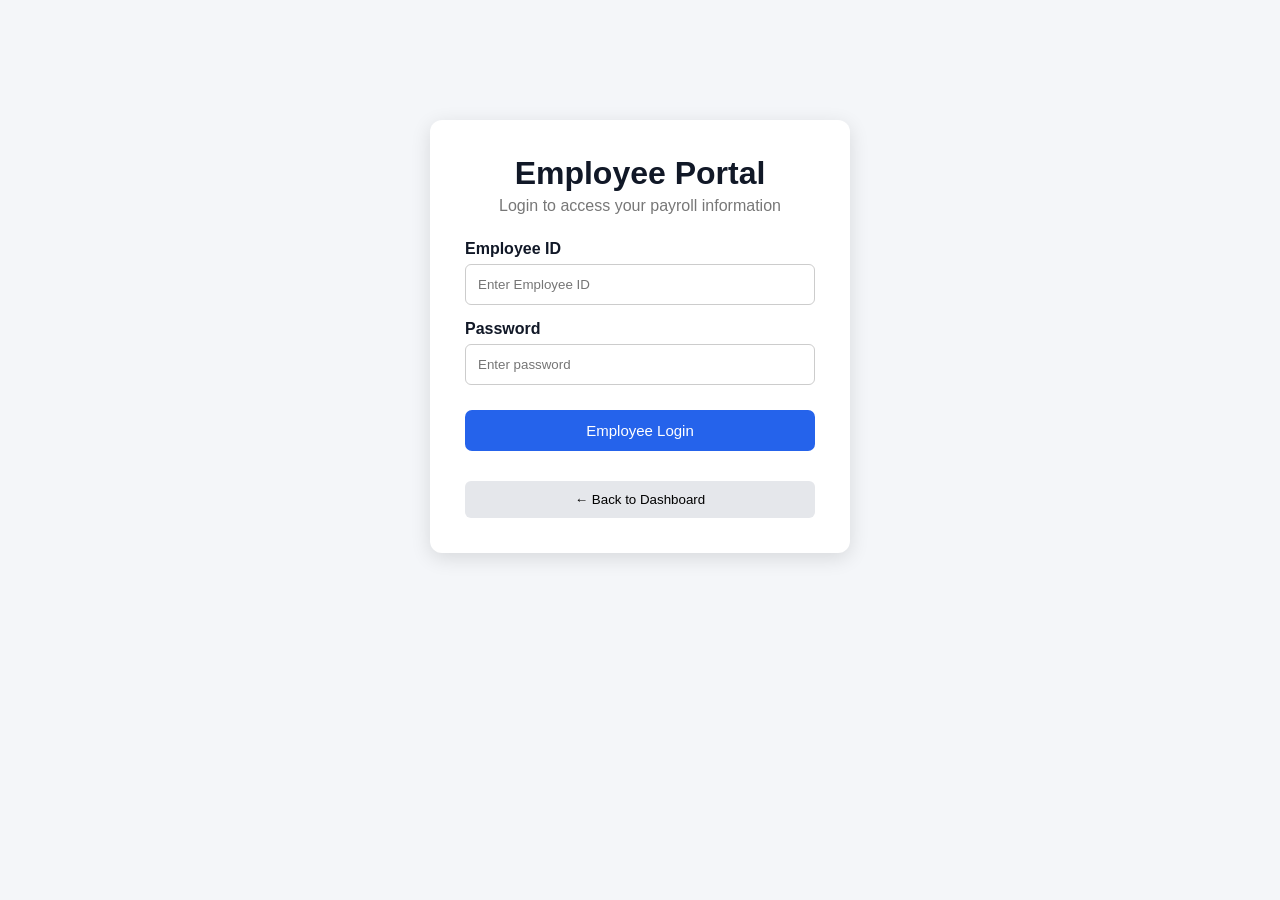
==== frontend/index.html @ a614b460 "Updated project with new code" ====
<!DOCTYPE html>
<html lang="en">
<head>
<meta charset="UTF-8">
<meta name="viewport" content="width=device-width, initial-scale=1.0">
<title>Employee Portal</title>
<link rel="stylesheet" href="style.css">
</head>
<body>
<div class="portal-page">
  <div class="portal-login" id="portalLogin">
    <h1>Employee Portal</h1>
    <p>Login to access your payroll information</p>
    <form onsubmit="employeeWebLogin(event)">
      <label>Employee ID</label>
      <input type="number" id="portalEmployeeId" placeholder="Enter Employee ID" required>
      <label>Password</label>
      <input type="password" id="portalPassword" placeholder="Enter password" required>
      <button type="submit" class="primary-btn">Employee Login</button>
      <p id="portalMessage"></p>
    </form>
    <button class="back-btn" onclick="goTo('dashboard.html')">← Back to Dashboard</button>
  </div>

  <div class="employee-dashboard" id="employeeDashboard">
    <div class="portal-header">
      <div><h1>Employee Dashboard</h1><p id="portalWelcome">Welcome</p></div>
      <button class="logout-btn" onclick="employeeLogout()">Logout</button>
    </div>

    <section class="portal-card">
      <h2>My Details</h2>
      <div class="details-grid">
        <div><span>Employee ID</span><strong id="myId">-</strong></div>
        <div><span>Name</span><strong id="myName">-</strong></div>
        <div><span>Department</span><strong id="myDepartment">-</strong></div>
      </div>
    </section>

    <section class="portal-card">
      <h2>My Payroll</h2>
      <div class="salary-grid">
        <div class="salary-box"><span>Basic Salary</span><strong id="myBasic">₹0.00</strong></div>
        <div class="salary-box"><span>Allowances</span><strong id="myAllowance">₹0.00</strong></div>
        <div class="salary-box"><span>Gross Salary</span><strong id="myGross">₹0.00</strong></div>
        <div class="salary-box"><span>Deductions</span><strong id="myDeduction">₹0.00</strong></div>
        <div class="salary-box net-box"><span>Net Salary</span><strong id="myNet">₹0.00</strong></div>
      </div>
    </section>

    <section class="portal-card temporary-card">
      <h2>Temporary Payroll Slip</h2>
      <p>Access your payroll slip for 5 minutes after activation.</p>
      <button class="primary-btn" id="temporarySlipBtn" onclick="temporarySlip()">Access Payroll Slip</button>
      <p id="slipMessage"></p>
    </section>
  </div>
</div>
<script src="script.js"></script>
</body>
</html>
---- frontend/style.css ----
*{margin:0;padding:0;box-sizing:border-box;font-family:Arial,sans-serif}
body{background:#f4f6f9;color:#111827}button{cursor:pointer}
.login-container{height:100vh;display:flex;justify-content:center;align-items:center}
.login-box{background:white;width:380px;padding:40px;border-radius:12px;box-shadow:0 5px 20px rgba(0,0,0,.15)}
.login-box h1,.portal-login h1{text-align:center;margin-bottom:5px}.subtitle{text-align:center;color:#777;margin-bottom:30px}
.login-box label,.portal-login label,.form-grid label{display:block;margin-top:15px;margin-bottom:6px;font-weight:bold}
.login-box input,.portal-login input,.form-grid input,.employee-controls input{width:100%;padding:12px;border:1px solid #ccc;border-radius:6px}
.login-box button{width:100%;padding:12px;margin-top:25px;border:none;border-radius:6px;background:#2563eb;color:white;font-size:16px}
#loginMessage,#portalMessage{text-align:center;margin-top:15px}
.dashboard{display:flex;min-height:100vh}.sidebar{width:240px;min-height:100vh;background:#111827;color:white;padding:25px 0}
.sidebar h2{text-align:center;margin-bottom:30px}.sidebar ul{list-style:none}.sidebar li{padding:15px 25px;cursor:pointer}
.sidebar li:hover,.sidebar .selected{background:#2563eb}.main-content{flex:1;padding:35px;background:#f4f6f9}
.main-content header{margin-bottom:30px}.main-content header h1{font-size:30px}.main-content header p{color:#777;margin-top:5px}
.cards{display:grid;grid-template-columns:repeat(3,1fr);gap:20px;margin-bottom:35px}
.card,.quick-actions,.welcome,.table-container,.payroll-card,.salary-result,.employee-form,.portal-card{background:white;border-radius:10px;box-shadow:0 3px 12px rgba(0,0,0,.08)}
.card{padding:25px}.card h3{color:#555;margin-bottom:15px}.card p{font-size:28px;font-weight:bold}.active{color:#15803d}
.quick-actions,.welcome{padding:25px;margin-bottom:25px}.quick-actions h2,.welcome h2{margin-bottom:20px}
.action-grid{display:grid;grid-template-columns:repeat(3,1fr);gap:15px}.action-grid button{padding:15px;border:none;border-radius:7px;background:#2563eb;color:white;font-size:15px}
.action-grid button:hover,.primary-btn:hover{background:#1d4ed8}.welcome p{color:#666;line-height:1.6}
.primary-btn{background:#2563eb;color:white;border:none;padding:12px 20px;border-radius:7px;font-size:15px}
.cancel-btn{background:#6b7280;color:white;border:none;padding:12px 20px;border-radius:7px}
.delete-btn{background:#dc2626;color:white;border:none;padding:7px 12px;border-radius:5px}
.action-btn{background:#2563eb;color:white;border:none;padding:7px 12px;border-radius:5px;margin-right:5px}
.page-header{display:flex;justify-content:space-between;align-items:center;margin-bottom:25px}
.employee-controls{background:white;padding:20px;border-radius:10px;margin-bottom:20px}
.employee-form{display:none;padding:25px;margin-bottom:25px}.employee-form h2{margin-bottom:20px}
.form-grid{display:grid;grid-template-columns:repeat(3,1fr);gap:20px}.form-buttons{margin-top:25px;display:flex;gap:10px}
.table-container{padding:25px;overflow-x:auto}.table-container h2{margin-bottom:20px}
table{width:100%;border-collapse:collapse;min-width:900px}th{background:#111827;color:white;padding:13px;text-align:left}
td{padding:13px;border-bottom:1px solid #e5e7eb}tr:hover{background:#f9fafb}.status-success{color:#15803d;font-weight:bold}
.payroll-card,.salary-result{padding:25px;margin-bottom:25px}.payroll-card h2,.salary-result h2{margin-bottom:20px}
.payroll-btn{margin-top:25px}.salary-result{display:none}.salary-grid{display:grid;grid-template-columns:repeat(5,1fr);gap:15px;margin-bottom:25px}
.salary-box{padding:20px;background:#f4f6f9;border-radius:8px}.salary-box span{display:block;color:#666;margin-bottom:10px}
.salary-box strong{font-size:20px}.net-box{background:#e8f5e9}.net-box strong{color:#15803d}
.portal-page{min-height:100vh;background:#f4f6f9;padding:40px}.portal-login{width:420px;max-width:100%;margin:80px auto;background:white;padding:35px;border-radius:12px;box-shadow:0 5px 20px rgba(0,0,0,.12)}
.portal-login>p{text-align:center;color:#777;margin-bottom:25px}.portal-login .primary-btn{width:100%;margin-top:25px}
.back-btn{width:100%;margin-top:15px;padding:11px;border:none;border-radius:6px;background:#e5e7eb}
.employee-dashboard{display:none;max-width:1200px;margin:auto}.portal-header{display:flex;justify-content:space-between;align-items:center;margin-bottom:25px}
.portal-header p{color:#777;margin-top:5px}.logout-btn{background:#dc2626;color:white;border:none;padding:11px 20px;border-radius:6px}
.portal-card{padding:25px;margin-bottom:20px}.portal-card h2{margin-bottom:20px}
.details-grid{display:grid;grid-template-columns:repeat(3,1fr);gap:20px}.details-grid div{background:#f4f6f9;padding:18px;border-radius:8px}
.details-grid span{display:block;color:#777;margin-bottom:8px}.details-grid strong{font-size:18px}
.temporary-card p{color:#666;margin-bottom:15px}#slipMessage{margin-top:15px;font-weight:bold}
@media(max-width:1000px){.salary-grid{grid-template-columns:repeat(2,1fr)}}
@media(max-width:900px){.form-grid{grid-template-columns:1fr}.cards,.action-grid{grid-template-columns:1fr}}
@media(max-width:700px){.sidebar{width:180px}.main-content{padding:20px}.page-header,.portal-header{flex-direction:column;align-items:flex-start;gap:15px}.details-grid,.salary-grid{grid-template-columns:1fr}.portal-page{padding:20px}}
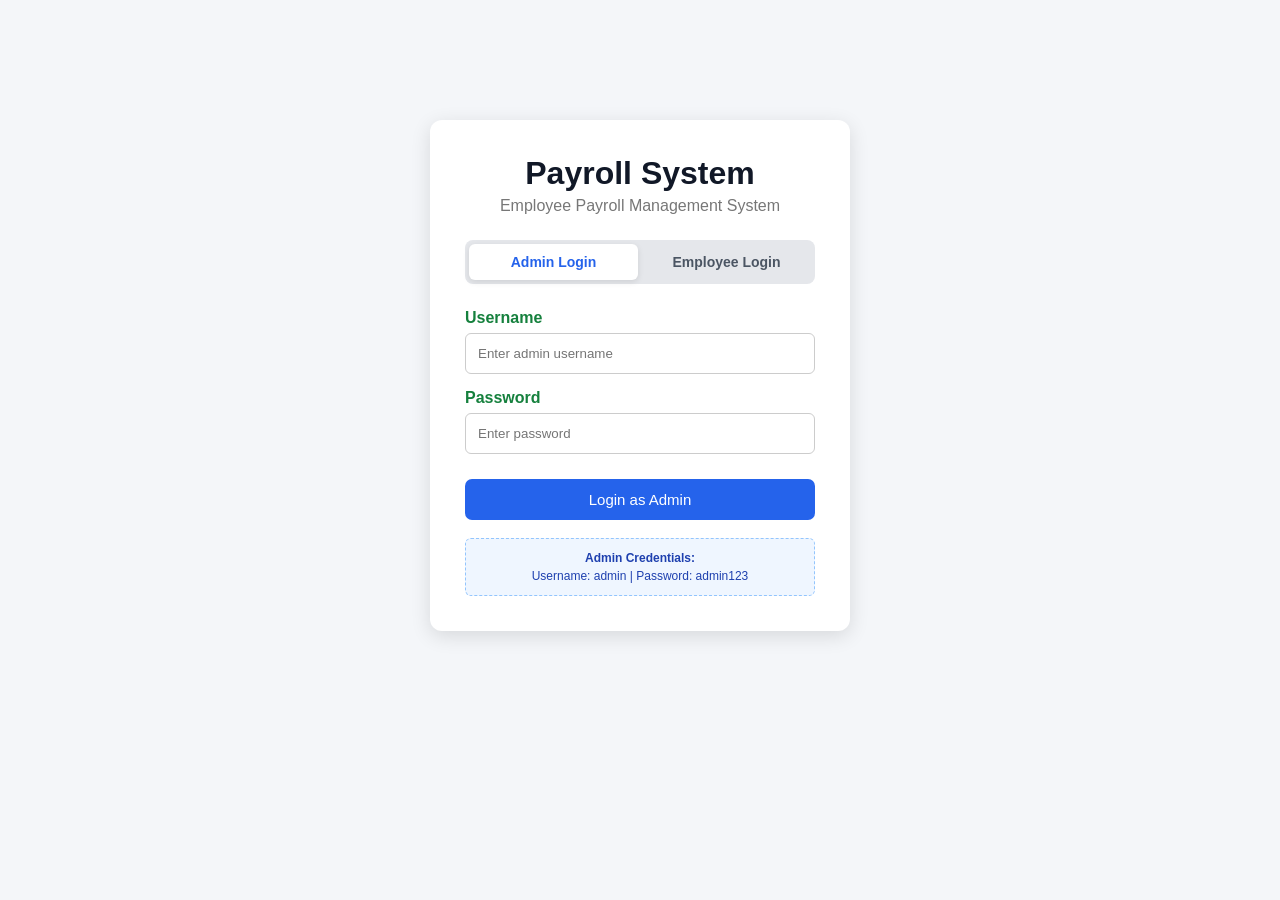
==== commit be79db99: "Complete employee payroll management system" ====
--- a/frontend/index.html
+++ b/frontend/index.html
@@ -1,61 +1,63 @@
 <!DOCTYPE html>
 <html lang="en">
 <head>
-<meta charset="UTF-8">
-<meta name="viewport" content="width=device-width, initial-scale=1.0">
-<title>Employee Portal</title>
-<link rel="stylesheet" href="style.css">
+    <meta charset="UTF-8">
+    <meta name="viewport" content="width=device-width, initial-scale=1.0">
+    <title>Employee Payroll Management System - Login</title>
+    <link rel="stylesheet" href="style.css">
 </head>
 <body>
 <div class="portal-page">
-  <div class="portal-login" id="portalLogin">
-    <h1>Employee Portal</h1>
-    <p>Login to access your payroll information</p>
-    <form onsubmit="employeeWebLogin(event)">
-      <label>Employee ID</label>
-      <input type="number" id="portalEmployeeId" placeholder="Enter Employee ID" required>
-      <label>Password</label>
-      <input type="password" id="portalPassword" placeholder="Enter password" required>
-      <button type="submit" class="primary-btn">Employee Login</button>
-      <p id="portalMessage"></p>
-    </form>
-    <button class="back-btn" onclick="goTo('dashboard.html')">← Back to Dashboard</button>
-  </div>
+    <div class="portal-login" id="mainLoginBox">
+        <h1>Payroll System</h1>
+        <p class="subtitle">Employee Payroll Management System</p>
 
-  <div class="employee-dashboard" id="employeeDashboard">
-    <div class="portal-header">
-      <div><h1>Employee Dashboard</h1><p id="portalWelcome">Welcome</p></div>
-      <button class="logout-btn" onclick="employeeLogout()">Logout</button>
+        <!-- Role Switcher Tabs -->
+        <div class="login-tabs">
+            <button type="button" class="login-tab-btn active" id="adminTabBtn" onclick="switchLoginTab('admin')">Admin Login</button>
+            <button type="button" class="login-tab-btn" id="employeeTabBtn" onclick="switchLoginTab('employee')">Employee Login</button>
+        </div>
+
+        <!-- Admin Login Form -->
+        <div class="login-pane active" id="adminPane">
+            <form onsubmit="adminLogin(event)">
+                <label for="username">Username</label>
+                <input type="text" id="username" placeholder="Enter admin username" required autocomplete="username">
+
+                <label for="password">Password</label>
+                <input type="password" id="password" placeholder="Enter password" required autocomplete="current-password">
+
+                <button type="submit" class="primary-btn" id="adminSubmitBtn">Login as Admin</button>
+                <p id="loginMessage"></p>
+            </form>
+
+            <div class="demo-hint">
+                <strong>Admin Credentials:</strong><br>
+                Username: <code>admin</code> | Password: <code>admin123</code>
+            </div>
+        </div>
+
+        <!-- Employee Login Form -->
+        <div class="login-pane" id="employeePane">
+            <form onsubmit="employeeWebLogin(event)">
+                <label for="portalEmployeeId">Employee ID</label>
+                <input type="number" id="portalEmployeeId" min="1" step="1" placeholder="Enter Employee ID (e.g. 101)" required>
+
+                <label for="portalPassword">Password</label>
+                <input type="password" id="portalPassword" placeholder="Enter password" required autocomplete="current-password">
+
+                <button type="submit" class="primary-btn" id="employeeSubmitBtn">Login to Employee Portal</button>
+                <p id="portalMessage" role="alert" aria-live="polite"></p>
+            </form>
+
+            <div class="demo-hint">
+                <strong>Employee Credentials:</strong><br>
+                Format: <code>&lt;ID&gt;@123</code> (e.g. ID: <code>101</code>, Pass: <code>101@123</code>)
+            </div>
+        </div>
     </div>
+</div>
 
-    <section class="portal-card">
-      <h2>My Details</h2>
-      <div class="details-grid">
-        <div><span>Employee ID</span><strong id="myId">-</strong></div>
-        <div><span>Name</span><strong id="myName">-</strong></div>
-        <div><span>Department</span><strong id="myDepartment">-</strong></div>
-      </div>
-    </section>
-
-    <section class="portal-card">
-      <h2>My Payroll</h2>
-      <div class="salary-grid">
-        <div class="salary-box"><span>Basic Salary</span><strong id="myBasic">₹0.00</strong></div>
-        <div class="salary-box"><span>Allowances</span><strong id="myAllowance">₹0.00</strong></div>
-        <div class="salary-box"><span>Gross Salary</span><strong id="myGross">₹0.00</strong></div>
-        <div class="salary-box"><span>Deductions</span><strong id="myDeduction">₹0.00</strong></div>
-        <div class="salary-box net-box"><span>Net Salary</span><strong id="myNet">₹0.00</strong></div>
-      </div>
-    </section>
-
-    <section class="portal-card temporary-card">
-      <h2>Temporary Payroll Slip</h2>
-      <p>Access your payroll slip for 5 minutes after activation.</p>
-      <button class="primary-btn" id="temporarySlipBtn" onclick="temporarySlip()">Access Payroll Slip</button>
-      <p id="slipMessage"></p>
-    </section>
-  </div>
-</div>
 <script src="script.js"></script>
 </body>
 </html>
--- a/frontend/style.css
+++ b/frontend/style.css
@@ -9,7 +9,7 @@
 #loginMessage,#portalMessage{text-align:center;margin-top:15px}
 .dashboard{display:flex;min-height:100vh}.sidebar{width:240px;min-height:100vh;background:#111827;color:white;padding:25px 0}
 .sidebar h2{text-align:center;margin-bottom:30px}.sidebar ul{list-style:none}.sidebar li{padding:15px 25px;cursor:pointer}
-.sidebar li:hover,.sidebar .selected{background:#2563eb}.main-content{flex:1;padding:35px;background:#f4f6f9}
+.sidebar li:hover,.sidebar .selected{background:#2563eb}.main-content{flex:1;min-width:0;padding:35px;background:#f4f6f9}
 .main-content header{margin-bottom:30px}.main-content header h1{font-size:30px}.main-content header p{color:#777;margin-top:5px}
 .cards{display:grid;grid-template-columns:repeat(3,1fr);gap:20px;margin-bottom:35px}
 .card,.quick-actions,.welcome,.table-container,.payroll-card,.salary-result,.employee-form,.portal-card{background:white;border-radius:10px;box-shadow:0 3px 12px rgba(0,0,0,.08)}
@@ -30,6 +30,7 @@
 td{padding:13px;border-bottom:1px solid #e5e7eb}tr:hover{background:#f9fafb}.status-success{color:#15803d;font-weight:bold}
 .payroll-card,.salary-result{padding:25px;margin-bottom:25px}.payroll-card h2,.salary-result h2{margin-bottom:20px}
 .payroll-btn{margin-top:25px}.salary-result{display:none}.salary-grid{display:grid;grid-template-columns:repeat(5,1fr);gap:15px;margin-bottom:25px}
+.salary-result-card.is-hidden{display:none!important}
 .salary-box{padding:20px;background:#f4f6f9;border-radius:8px}.salary-box span{display:block;color:#666;margin-bottom:10px}
 .salary-box strong{font-size:20px}.net-box{background:#e8f5e9}.net-box strong{color:#15803d}
 .portal-page{min-height:100vh;background:#f4f6f9;padding:40px}.portal-login{width:420px;max-width:100%;margin:80px auto;background:white;padding:35px;border-radius:12px;box-shadow:0 5px 20px rgba(0,0,0,.12)}
@@ -43,4 +44,55 @@
 .temporary-card p{color:#666;margin-bottom:15px}#slipMessage{margin-top:15px;font-weight:bold}
 @media(max-width:1000px){.salary-grid{grid-template-columns:repeat(2,1fr)}}
 @media(max-width:900px){.form-grid{grid-template-columns:1fr}.cards,.action-grid{grid-template-columns:1fr}}
-@media(max-width:700px){.sidebar{width:180px}.main-content{padding:20px}.page-header,.portal-header{flex-direction:column;align-items:flex-start;gap:15px}.details-grid,.salary-grid{grid-template-columns:1fr}.portal-page{padding:20px}}+@media(max-width:700px){.sidebar{width:180px}.main-content{padding:20px}.page-header,.portal-header{flex-direction:column;align-items:flex-start;gap:15px}.details-grid,.salary-grid{grid-template-columns:1fr}.portal-page{padding:20px}}
+.login-tabs{display:flex;background:#e5e7eb;border-radius:8px;padding:4px;margin-bottom:25px;gap:4px}
+.login-tab-btn{flex:1;padding:10px 12px;border:none;border-radius:6px;background:transparent;font-weight:bold;color:#4b5563;font-size:14px;cursor:pointer;transition:all .2s ease}
+.login-tab-btn.active{background:white;color:#2563eb;box-shadow:0 2px 6px rgba(0,0,0,.1)}
+.login-pane{display:none}
+.login-pane.active{display:block}
+.demo-hint{background:#eff6ff;border:1px dashed #93c5fd;border-radius:6px;padding:10px;margin-top:18px;font-size:12px;color:#1e40af;text-align:center;line-height:1.5}
+.msg-success{color:#15803d;font-weight:bold}
+.msg-error{color:#dc2626;font-weight:bold}
+.msg-info{color:#2563eb;font-weight:bold}
+
+/* Modal and Table Enhancements for Phase 2 */
+.modal-backdrop{display:none;position:fixed;top:0;left:0;width:100%;height:100%;background:rgba(0,0,0,.5);z-index:1000;justify-content:center;align-items:center;padding:20px;backdrop-filter:blur(3px)}
+.modal-backdrop.active{display:flex}
+.modal-box{background:white;width:680px;max-width:100%;border-radius:12px;box-shadow:0 10px 30px rgba(0,0,0,.25);overflow:hidden;animation:modalIn .25s ease-out}
+@keyframes modalIn{from{opacity:0;transform:translateY(-20px) scale(.97)}to{opacity:1;transform:translateY(0) scale(1)}}
+.modal-header{display:flex;justify-content:space-between;align-items:center;padding:20px 25px;border-bottom:1px solid #e5e7eb}
+.modal-header h2{font-size:20px;color:#111827}
+.modal-close-btn{background:none;border:none;font-size:24px;color:#6b7280;cursor:pointer;line-height:1}
+.modal-close-btn:hover{color:#111827}
+.modal-body{padding:25px}
+.modal-footer{padding:18px 25px;background:#f9fafb;border-top:1px solid #e5e7eb;display:flex;justify-content:flex-end;gap:12px}
+.form-preview-grid{display:grid;grid-template-columns:repeat(2,1fr);gap:15px;margin-top:20px;padding:15px;background:#f3f4f6;border-radius:8px}
+.form-preview-item span{display:block;font-size:12px;color:#6b7280}
+.form-preview-item strong{font-size:16px;color:#111827}
+.badge{display:inline-block;padding:4px 10px;border-radius:20px;font-size:12px;font-weight:600}
+.badge-dept{background:#e0f2fe;color:#0369a1}
+.badge-gross{color:#2563eb;font-weight:bold}
+.badge-net{color:#15803d;font-weight:bold}
+.table-header-info{display:flex;justify-content:space-between;align-items:center;margin-bottom:15px}
+.count-badge{background:#e5e7eb;color:#374151;padding:4px 10px;border-radius:12px;font-size:13px;font-weight:bold}
+.search-wrapper{position:relative;display:flex;align-items:center}
+.search-wrapper input{width:100%;padding:12px 16px;font-size:14px;border:1px solid #d1d5db;border-radius:8px;outline:none;transition:border-color .2s}
+.search-wrapper input:focus{border-color:#2563eb;box-shadow:0 0 0 3px rgba(37,99,235,.15)}
+.action-btn{background:#2563eb;color:white;border:none;padding:7px 13px;border-radius:6px;font-size:13px;font-weight:600;cursor:pointer;transition:all .2s;display:inline-flex;align-items:center;gap:4px}
+.action-btn:hover{background:#1d4ed8}
+.delete-btn{background:#dc2626;color:white;border:none;padding:7px 13px;border-radius:6px;font-size:13px;font-weight:600;cursor:pointer;transition:all .2s;display:inline-flex;align-items:center;gap:4px}
+.delete-btn:hover{background:#b91c1c}
+
+/* Sortable headers and search enhancements */
+th.sortable{cursor:pointer;user-select:none;transition:all .2s ease;white-space:nowrap}
+th.sortable:hover{background:#1f2937}
+th.sortable.active{background:#2563eb}
+.sort-icon{display:inline-block;margin-left:5px;font-size:12px;opacity:.7}
+th.sortable.active .sort-icon{opacity:1;font-weight:bold}
+.clear-search-btn{position:absolute;right:14px;background:none;border:none;font-size:20px;color:#9ca3af;cursor:pointer;line-height:1;display:flex;align-items:center;justify-content:center;transition:color .2s}
+.clear-search-btn:hover{color:#111827}
+.no-results-box{padding:35px 20px;text-align:center}
+.no-results-icon{font-size:36px;margin-bottom:8px;display:block}
+.no-results-box p{color:#6b7280;font-size:15px;margin-bottom:12px}
+.clear-filter-btn{background:#e5e7eb;color:#374151;border:none;padding:7px 16px;border-radius:6px;font-size:13px;font-weight:600;cursor:pointer;transition:all .2s}
+.clear-filter-btn:hover{background:#d1d5db;color:#111827}
